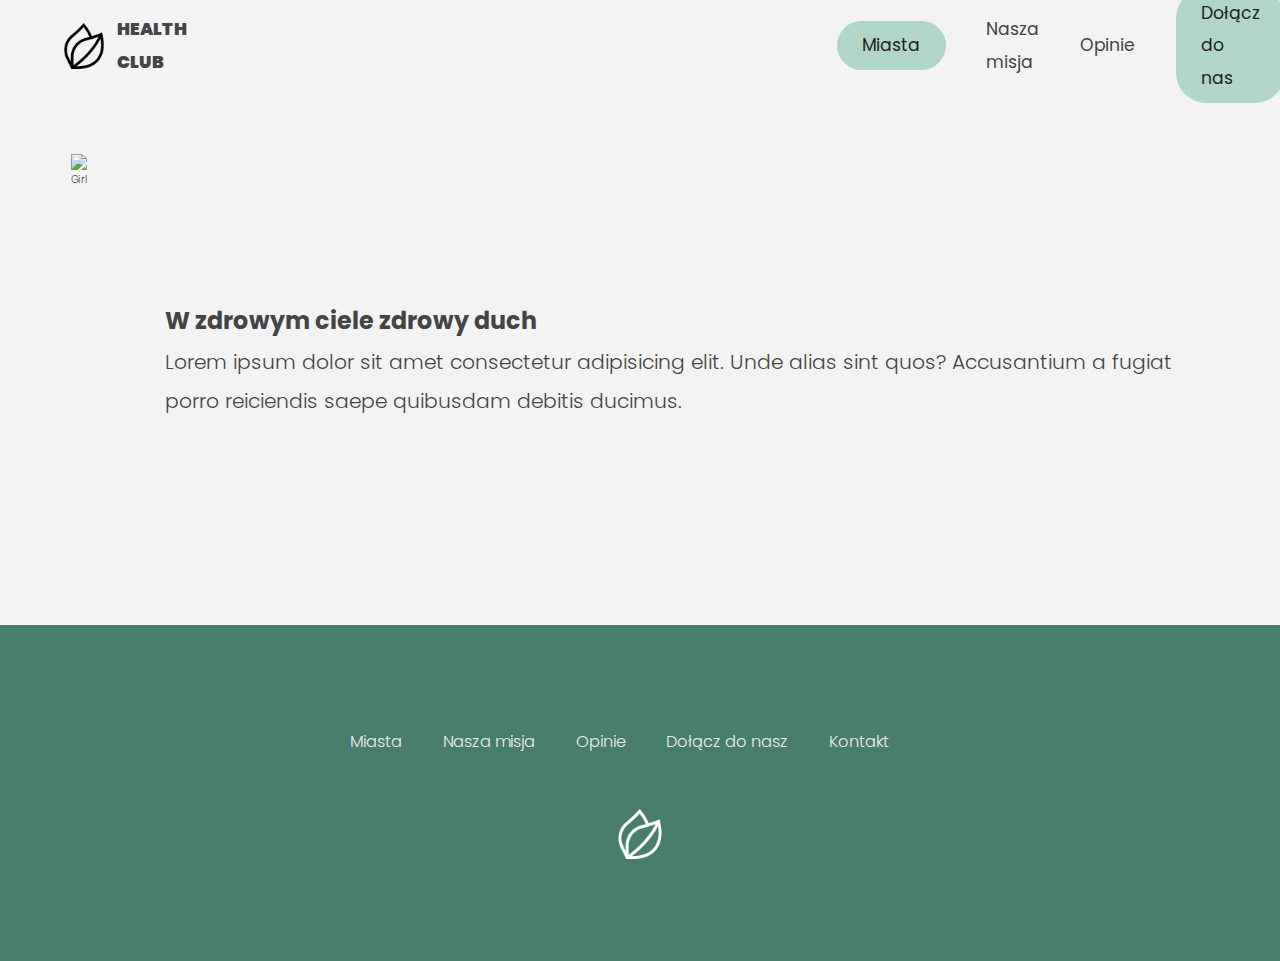
==== my-index.html @ a9ab5287 "init project" ====
<!DOCTYPE html>
<html lang="en">
  <head>
    <meta charset="UTF-8" />
    <meta http-equiv="X-UA-Compatible" content="IE=edge" />
    <meta name="viewport" content="width=device-width, initial-scale=1.0" />
    <link
      href="https://fonts.googleapis.com/css?family=Poppins:300,400,500,600&display=swap"
      rel="stylesheet"
    />
    <link rel="shortcut icon" type="image/png" href="img/white-leaf.png" />
    <link rel="stylesheet" href="my-style.css" />

    <title>Health club | Dołącz do nas</title>

    <script defer src="my-scipt.js"></script>
  </head>
  <body>
    <nav class="nav">
      <img src="img/leaf.png" alt="leaf logo" class="nav__logo" />
      <div class="logo__position">
        <a
          id="logo__weight"
          class="nav__link"
          href="https://www.healthclubs.com/"
          >HEALTH CLUB</a
        >
      </div>
      <ul class="nav__links">
        <li class="nav__item">
          <a onclick="myFunction()" class="nav__link nav__link--btn" href="#">
            Miasta
          </a>
          <div id="myDropdown" class="dropdown-content">
            <a href="#">Warszawa</a>
            <a href="#">Kraków</a>
            <a href="#">Poznań</a>
            <a href="#">Łódź</a>
          </div>
        </li>
        <li class="nav__item">
          <a class="nav__link" href="#">Nasza misja</a>
        </li>
        <li class="nav__item">
          <a class="nav__link" href="#">Opinie</a>
        </li>
        <li class="nav__item">
          <a class="nav__link nav__link--btn btn--show-modal" href="#"
            >Dołącz do nas</a
          >
        </li>
      </ul>
    </nav>

    <div class="modal hidden">
      <button class="btn--close-modal">&times;</button>
      <h2 class="modal__header">
        Wypełnij formularz<br />
        i razem z nami <br />
        dbaj o zdrowie
      </h2>
      <form class="modal__form">
        <label>Imię</label>
        <input type="text" />
        <label>Nazwisko</label>
        <input type="text" />
        <label>Adres e-mail</label>
        <input type="email" />
        <button class="btn">Dalej &rarr;</button>
      </form>
    </div>

    <div class="section-1">
      <img
        src="img/sports-girl-with-dumbbells.jpg"
        alt="Girl"
        class="girl__img"
      />
      <div class="girl__header">
        <h3>W zdrowym ciele zdrowy duch</h3>
        <p>
          Lorem ipsum dolor sit amet consectetur adipisicing elit. Unde alias
          sint quos? Accusantium a fugiat porro reiciendis saepe quibusdam
          debitis ducimus.
        </p>
      </div>
    </div>

    <footer class="footer">
      <ul class="footer__nav">
        <li class="footer__item">
          <a class="footer__link" href="#">Miasta</a>
        </li>
        <li class="footer__item">
          <a class="footer__link" href="#">Nasza misja</a>
        </li>
        <li class="footer__item">
          <a class="footer__link" href="#">Opinie</a>
        </li>
        <li class="footer__item">
          <a class="footer__link" href="#">Dołącz do nasz</a>
        </li>
        <li class="footer__item">
          <a class="footer__link" href="#">Kontakt</a>
        </li>
      </ul>
      <img src="img/white-leaf.png" alt="Logo" class="footer__logo" />
     
    </footer>

  </body>
</html>
---- my-style.css ----
:root {
  --color-primary: #89c4afa1;
}

* {
  margin: 0;
  padding: 0;
  box-sizing: inherit;
}

html {
  font-size: 63.5%;
  box-sizing: border-box;
}

body {
  font-family: 'Poppins', sans-serif;
  font-weight: 300;
  color: #444;
  line-height: 1.9;
  background-color: #f3f3f3;
}

.btn {
  display: inline-block;
  background-color: var(--color-primary);
  font-size: 1.6rem;
  font-family: inherit;
  font-weight: 500;
  border: none;
  padding: 1.25rem 4.5rem;
  border-radius: 10rem;
  cursor: pointer;
}

/* NAVIGATION */
.nav {
  display: flex;
  align-items: center;
  height: 9rem;
  width: 100%;
  padding: 0 6rem;
}

.nav__logo {
  height: 4.5rem;
}

.logo__position {
  padding-left: 1rem;
  padding-right: 60rem;
}

#logo__weight {
  font-weight: 900;
}

.nav__links {
  display: flex;
  align-items: center;
  list-style: none;
}

.nav__item {
  margin-left: 4rem;
}

.nav__link:link,
.nav__link:visited {
  font-size: 1.7rem;
  font-weight: 400;
  color: inherit;
  text-decoration: none;
  display: block;
}

/* GREEN CIRCLE */
.nav__link--btn:link,
.nav__link--btn:visited {
  padding: 0.8rem 2.5rem;
  border-radius: 3rem;
  background-color: var(--color-primary);
  color: #222;
}

.dropdown-content {
  font-size: 1.4rem;
  font-weight: 350;
  display: none;
  position: absolute;
  background-color: #f1f1f1;
  min-width: 160px;
  overflow: auto;
  box-shadow: 0px 8px 16px 0px rgba(0, 0, 0, 0.2);
}

.dropdown-content a {
  color: black;
  padding: 12px 16px;
  text-decoration: none;
  display: block;
}

.show {
  display: block;
}

/* FOOTER */
.footer {
  padding: 10rem 3rem;
  background-color: #477e6b;
  padding-bottom: 5rem;
}

.footer__nav {
  list-style: none;
  display: flex;
  justify-content: center;
  margin-bottom: 5rem;
}

.footer__item {
  margin-right: 4rem;
}

.footer__link {
  font-size: 1.6rem;
  color: #eee;
  text-decoration: none;
}

.footer__logo {
  height: 5rem;
  display: block;
  margin: 0 auto;
  margin-bottom: 5rem;
}

/* MODAL WINDOW */
.modal {
  position: fixed;
  top: 50%;
  left: 50%;
  transform: translate(-50%, -50%);
  max-width: 60rem;
  background-color: #f3f3f3;
  padding: 5rem 6rem;
  box-shadow: 0 4rem 6rem rgba(0, 0, 0, 0.3);
}

.overlay {
  position: fixed;
  top: 0;
  left: 0;
  width: 100%;
  height: 100%;
  background-color: rgba(0, 0, 0, 0.5);
  backdrop-filter: blur(4px);
}

.modal__header {
  font-size: 3.25rem;
  margin-bottom: 4.5rem;
  line-height: 1.5;
}

.modal__form {
  margin: 0 3rem;
  display: grid;
  grid-template-columns: 1fr 2fr;
  align-items: center;
  gap: 2.5rem;
}

.modal__form label {
  font-size: 1.7rem;
  font-weight: 500;
}

.modal__form input {
  font-size: 1.7rem;
  padding: 1rem 1.5rem;
  border: 1px solid #ddd;
  border-radius: 0.5rem;
}

.modal__form button {
  grid-column: 1 / span 2;
  justify-self: center;
  margin-top: 1rem;
}

.btn--close-modal {
  font-family: inherit;
  color: inherit;
  position: absolute;
  top: 0.5rem;
  right: 2rem;
  font-size: 4rem;
  cursor: pointer;
  border: none;
  background: none;
}

.hidden {
  visibility: hidden;
  opacity: 0;
}

/* SECTION 1 */
.section-1 {
  margin-top: 6.2rem;
  margin-bottom: 6rem;
    display: flex;
    align-items: center;
}

.girl__img {
  height: 410px;
  padding-left: 7rem;
}

.girl__header {
  font-size: 2rem;
  padding-left: 7rem;
  padding-right: 6rem;
}
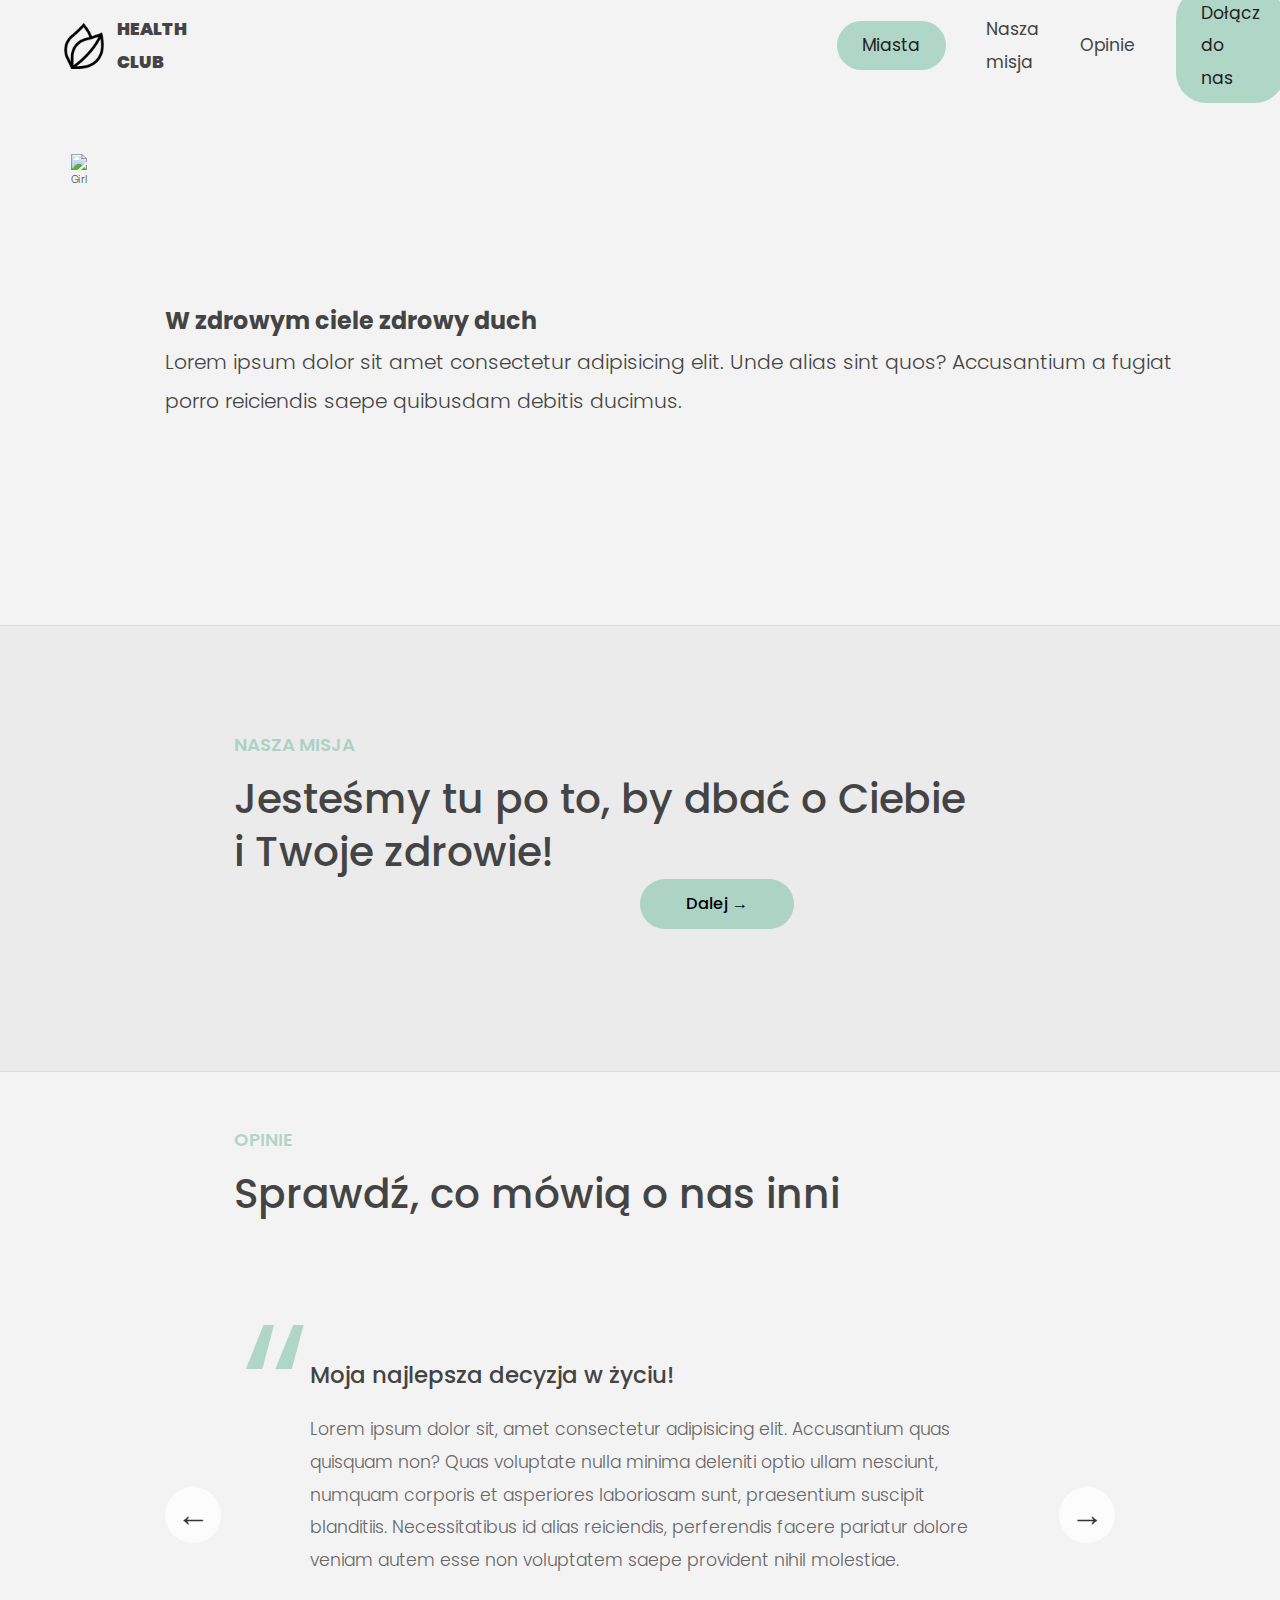
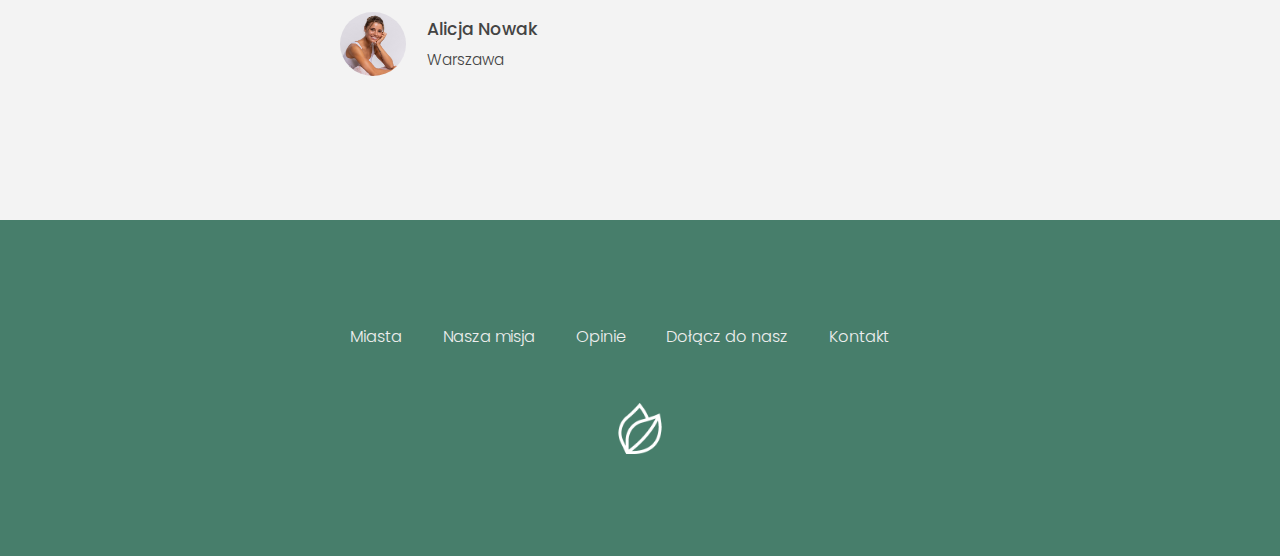
==== commit 4acc6437: "added validation form, another section, smooth scroll" ====
--- a/my-index.html
+++ b/my-index.html
@@ -8,7 +8,7 @@
       href="https://fonts.googleapis.com/css?family=Poppins:300,400,500,600&display=swap"
       rel="stylesheet"
     />
-    <link rel="shortcut icon" type="image/png" href="img/white-leaf.png" />
+    <link rel="shortcut icon" type="image/png" href="img/leaf.png" />
     <link rel="stylesheet" href="my-style.css" />
 
     <title>Health club | Dołącz do nas</title>
@@ -28,10 +28,10 @@
       </div>
       <ul class="nav__links">
         <li class="nav__item">
-          <a onclick="myFunction()" class="nav__link nav__link--btn" href="#">
+          <a onclick="dropdownMenu()" class="nav__link nav__link--btn" href="#">
             Miasta
           </a>
-          <div id="myDropdown" class="dropdown-content">
+          <div id="dropdownMenu" class="dropdown-content">
             <a href="#">Warszawa</a>
             <a href="#">Kraków</a>
             <a href="#">Poznań</a>
@@ -39,10 +39,10 @@
           </div>
         </li>
         <li class="nav__item">
-          <a class="nav__link" href="#">Nasza misja</a>
+          <a class="nav__link" href="#section--mission">Nasza misja</a>
         </li>
         <li class="nav__item">
-          <a class="nav__link" href="#">Opinie</a>
+          <a class="nav__link" href="#section--slider">Opinie</a>
         </li>
         <li class="nav__item">
           <a class="nav__link nav__link--btn btn--show-modal" href="#"
@@ -60,17 +60,32 @@
         dbaj o zdrowie
       </h2>
       <form class="modal__form">
-        <label>Imię</label>
-        <input type="text" />
-        <label>Nazwisko</label>
-        <input type="text" />
-        <label>Adres e-mail</label>
-        <input type="email" />
-        <button class="btn">Dalej &rarr;</button>
+        <div class="form-control">
+          <label>Imię</label>
+          <input type="text" id="username" />
+          <small>Error message</small>
+        </div>
+        <div class="form-control">
+          <label>Nazwisko</label>
+          <input type="text" id="surname" />
+          <small>Error message</small>
+        </div>
+        <div class="form-control">
+          <label>Wiek</label>
+          <input type="number" id="age" min="18" />
+          <small>Error message</small>
+        </div>
+        <div class="form-control">
+          <label>Adres e-mail</label>
+          <input type="email" id="email" />
+          <small>Error message</small>
+        </div>
+        <button class="btn" type="submit">Dalej &rarr;</button>
       </form>
     </div>
+    <div class="overlay hidden"></div>
 
-    <div class="section-1">
+    <div class="section-girl">
       <img
         src="img/sports-girl-with-dumbbells.jpg"
         alt="Girl"
@@ -85,6 +100,75 @@
         </p>
       </div>
     </div>
+
+    <section class="section__mission" id="section--mission">
+      <div class="section__title--mission">
+        <h2 class="section__description">NASZA MISJA</h2>
+        <h1 class="section__header">Jesteśmy tu po to, by dbać o Ciebie<br />i Twoje zdrowie!</h1>
+        <button class="btn__mission">Dalej &rarr;</button>
+      </div>
+      
+
+    </section>
+
+    <section class="section" id="section--slider">
+      <div class="section__title section__title--testimonials">
+        <h2 class="section__description">OPINIE</h2>
+        <h3 class="section__header">Sprawdź, co mówią o nas inni</h3>
+      </div>
+
+      <div class="slider">
+        <div class="slide">
+          <div class="testimonial">
+            <h5 class="testimonial__header">Moja najlepsza decyzja w życiu!</h5>
+            <blockquote class="testimonial__text">
+              Lorem ipsum dolor sit, amet consectetur adipisicing elit.
+              Accusantium quas quisquam non? Quas voluptate nulla minima
+              deleniti optio ullam nesciunt, numquam corporis et asperiores
+              laboriosam sunt, praesentium suscipit blanditiis. Necessitatibus
+              id alias reiciendis, perferendis facere pariatur dolore veniam
+              autem esse non voluptatem saepe provident nihil molestiae.
+            </blockquote>
+            <address class="testimonial__author">
+              <img
+                src="img/testimonial-alicja.jpg"
+                alt=""
+                class="testimonial__photo"
+              />
+              <h6 class="testimonial__name">Alicja Nowak</h6>
+              <p class="testimonial__location">Warszawa</p>
+            </address>
+          </div>
+        </div>
+
+        <div class="slide">
+          <div class="testimonial">
+            <h5 class="testimonial__header">
+              Drugi raz wybrałabym HEALTH CLUB
+            </h5>
+            <blockquote class="testimonial__text">
+              Quisquam itaque deserunt ullam, quia ea repellendus provident,
+              ducimus neque ipsam modi voluptatibus doloremque, corrupti
+              laborum. Incidunt numquam perferendis veritatis neque repellendus.
+              Lorem, ipsum dolor sit amet consectetur adipisicing elit. Illo
+              deserunt exercitationem deleniti.
+            </blockquote>
+            <address class="testimonial__author">
+              <img
+                src="img/testimonial-aneta.jpg"
+                alt=""
+                class="testimonial__photo"
+              />
+              <h6 class="testimonial__name">Aneta Kowalska</h6>
+              <p class="testimonial__location">Gdańsk</p>
+            </address>
+          </div>
+        </div>
+
+        <button class="slider__btn slider__btn--left">&larr;</button>
+        <button class="slider__btn slider__btn--right">&rarr;</button>
+      </div>
+    </section>
 
     <footer class="footer">
       <ul class="footer__nav">
@@ -105,8 +189,6 @@
         </li>
       </ul>
       <img src="img/white-leaf.png" alt="Logo" class="footer__logo" />
-     
     </footer>
-
   </body>
 </html>
--- a/my-style.css
+++ b/my-style.css
@@ -1,5 +1,6 @@
 :root {
   --color-primary: #89c4afa1;
+  --color-primary-darker: #5fad92a1;
 }
 
 * {
@@ -31,6 +32,11 @@
   padding: 1.25rem 4.5rem;
   border-radius: 10rem;
   cursor: pointer;
+  transition: all 0.3s;
+}
+
+.btn:hover {
+  background-color: var(--color-primary-darker);
 }
 
 /* NAVIGATION */
@@ -144,8 +150,10 @@
   transform: translate(-50%, -50%);
   max-width: 60rem;
   background-color: #f3f3f3;
-  padding: 5rem 6rem;
+  padding: 4rem 4rem;
   box-shadow: 0 4rem 6rem rgba(0, 0, 0, 0.3);
+  z-index: 1000;
+  transition: all 0.5s;
 }
 
 .overlay {
@@ -156,16 +164,17 @@
   height: 100%;
   background-color: rgba(0, 0, 0, 0.5);
   backdrop-filter: blur(4px);
+  z-index: 100;
+  transition: all 0.5s;
 }
 
 .modal__header {
   font-size: 3.25rem;
-  margin-bottom: 4.5rem;
+  margin-bottom: 4rem;
   line-height: 1.5;
 }
 
 .modal__form {
-  margin: 0 3rem;
   display: grid;
   grid-template-columns: 1fr 2fr;
   align-items: center;
@@ -207,12 +216,42 @@
   opacity: 0;
 }
 
-/* SECTION 1 */
-.section-1 {
+/* FORM VALIDATION */
+.form-control {
+  margin-bottom: 10px;
+  padding-bottom: 25px;
+  padding-right: 15px;
+  position: relative;
+}
+
+.form-control.success input {
+  border-color: #2ecc71;
+}
+
+.form-control.error input {
+  border-color: #e74c3c;
+  background-color: rgba(238, 185, 185, 0.247);
+}
+
+.form-control small {
+  font-size: 1.1rem;
+  color: #e74c3c;
+  position: absolute;
+  bottom: 0;
+  left: 0;
+  visibility: hidden;
+}
+
+.form-control.error small {
+  visibility: visible;
+}
+
+/* SECTION girl */
+.section-girl {
   margin-top: 6.2rem;
   margin-bottom: 6rem;
-    display: flex;
-    align-items: center;
+  display: flex;
+  align-items: center;
 }
 
 .girl__img {
@@ -225,3 +264,168 @@
   padding-left: 7rem;
   padding-right: 6rem;
 }
+
+/* SECTION mission */
+.section__mission {
+  padding-top: 10rem;
+  padding-bottom: 10rem;
+  border-top: 1px solid #ddd;
+  background-color: #5353530c;
+}
+
+.section__title--mission {
+  max-width: 80rem; 
+  margin: 0 auto 4rem auto;
+}
+
+.btn__mission {
+  background-color: var(--color-primary);
+  position: relative;
+  top: 55%;
+  left: 50%;
+  font-size: 1.6rem;
+  font-family: inherit;
+  font-weight: 500;
+  border: none;
+  padding: 1.25rem 4.5rem;
+  border-radius: 10rem;
+  cursor: pointer;
+  transition: all 0.3s;
+}
+
+/* SECTION slider */
+.section {
+  padding: 5rem 1rem;
+  border-top: 1px solid #ddd;
+
+  transition: transform 1s, opacity 1s;
+}
+
+.section__title {
+  max-width: 80rem;
+  margin: 0 auto 8rem auto;
+}
+
+.section__description {
+  font-size: 1.8rem;
+  font-weight: 600;
+  text-transform: uppercase;
+  color: var(--color-primary);
+  margin-bottom: 1rem;
+}
+
+.section__header {
+  font-size: 4rem;
+  line-height: 1.3;
+  font-weight: 500;
+}
+
+.slider {
+  max-width: 100rem;
+  height: 50rem;
+  margin: 0 auto;
+  position: relative;
+
+  /* IN THE END */
+  overflow: hidden;
+}
+
+.slide {
+  position: absolute;
+  top: 0;
+  width: 100%;
+  height: 50rem;
+
+  display: flex;
+  align-items: center;
+  justify-content: center;
+
+  /* THIS creates the animation! */
+  transition: transform 1s;
+}
+
+.slider__btn {
+  position: absolute;
+  top: 50%;
+  z-index: 10;
+
+  border: none;
+  background: rgba(255, 255, 255, 0.7);
+  font-family: inherit;
+  color: #333;
+  border-radius: 50%;
+  height: 5.5rem;
+  width: 5.5rem;
+  font-size: 3.25rem;
+  cursor: pointer;
+}
+
+.slider__btn--left {
+  left: 6%;
+  transform: translate(-50%, -50%);
+}
+
+.slider__btn--right {
+  right: 6%;
+  transform: translate(50%, -50%);
+}
+
+/* TESTIMONIALS */
+.testimonial {
+  width: 65%;
+  position: relative;
+}
+
+.testimonial::before {
+  content: '\201C';
+  position: absolute;
+  top: -5.7rem;
+  left: -6.8rem;
+  line-height: 1;
+  font-size: 20rem;
+  font-family: inherit;
+  color: var(--color-primary);
+  z-index: -1;
+}
+
+.testimonial__header {
+  font-size: 2.25rem;
+  font-weight: 500;
+  margin-bottom: 1.5rem;
+}
+
+.testimonial__text {
+  font-size: 1.7rem;
+  margin-bottom: 3.5rem;
+  color: #666;
+}
+
+.testimonial__author {
+  margin-left: 3rem;
+  font-style: normal;
+
+  display: grid;
+  grid-template-columns: 6.5rem 1fr;
+  column-gap: 2rem;
+}
+
+.testimonial__photo {
+  grid-row: 1 / span 2;
+  width: 6.5rem;
+  border-radius: 50%;
+}
+
+.testimonial__name {
+  font-size: 1.7rem;
+  font-weight: 500;
+  align-self: end;
+  margin: 0;
+}
+
+.testimonial__location {
+  font-size: 1.5rem;
+}
+
+.section__title--testimonials {
+  margin-bottom: 4rem;
+}
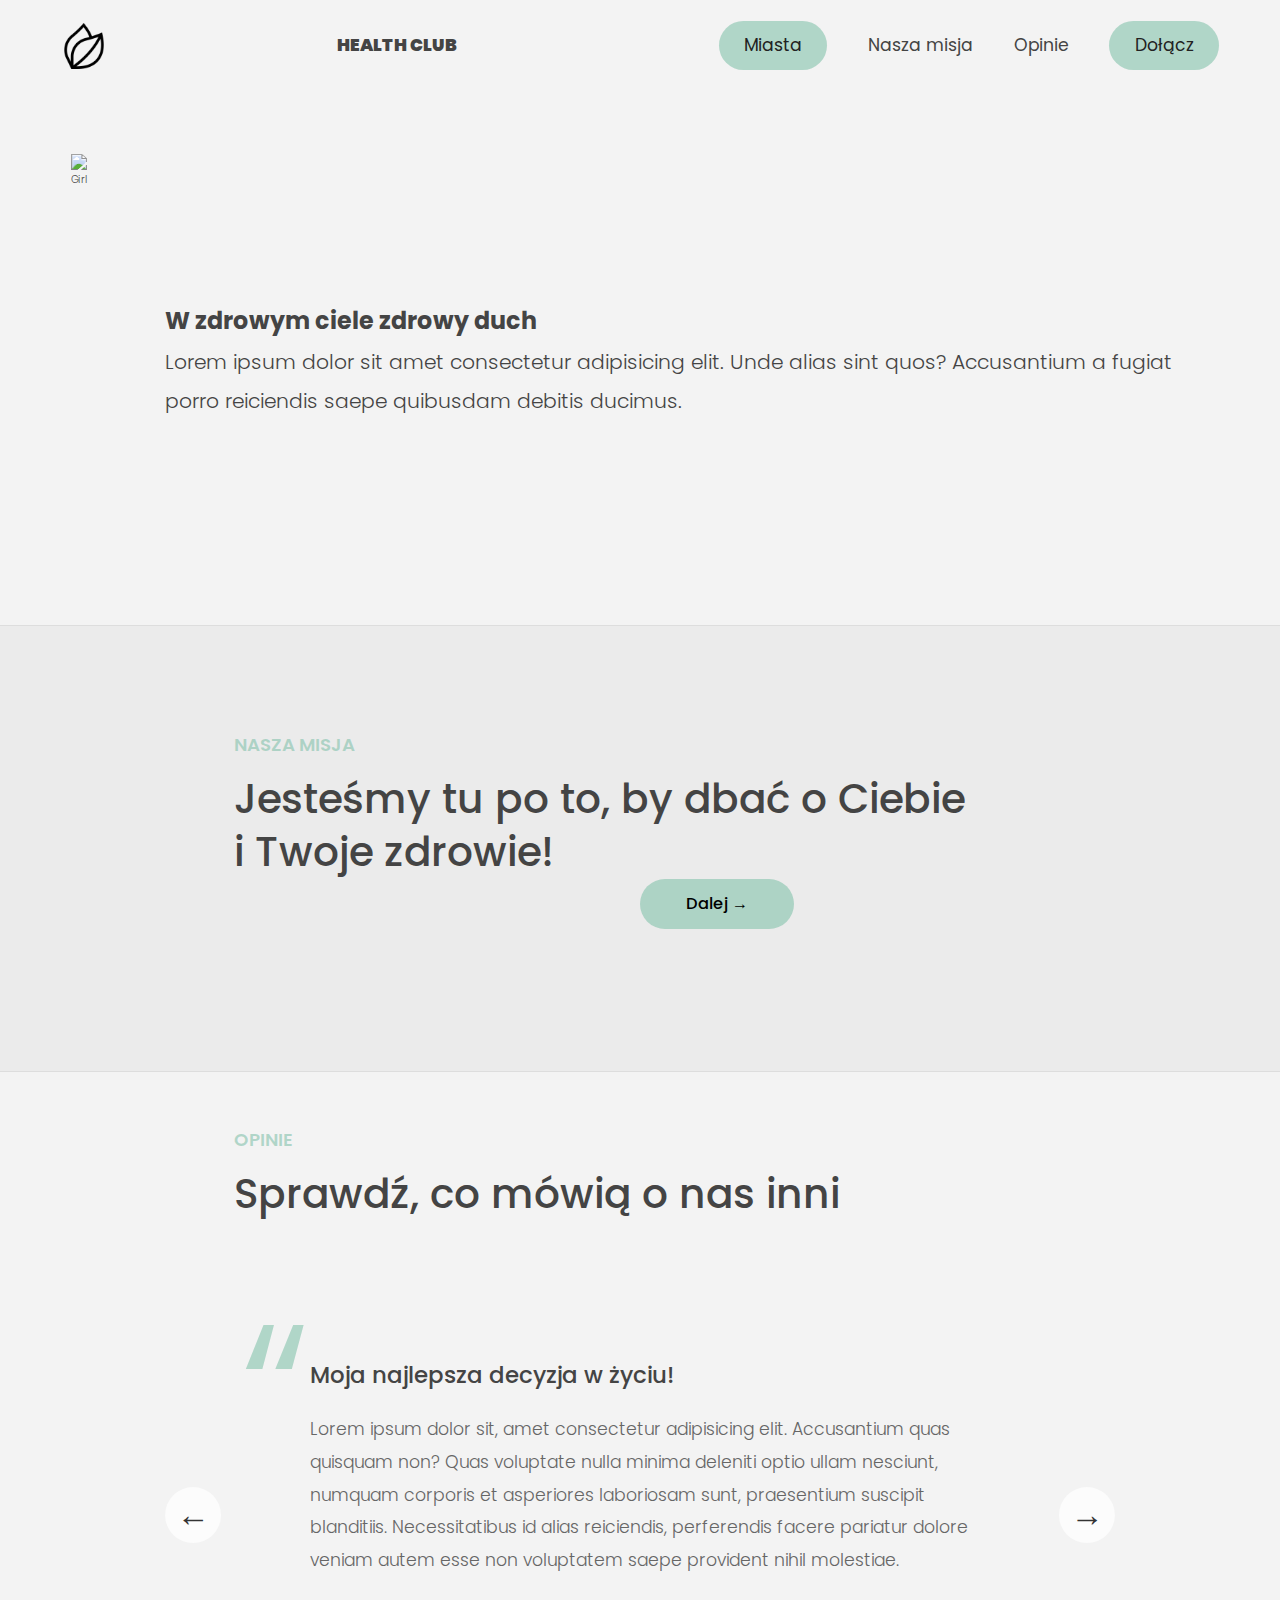
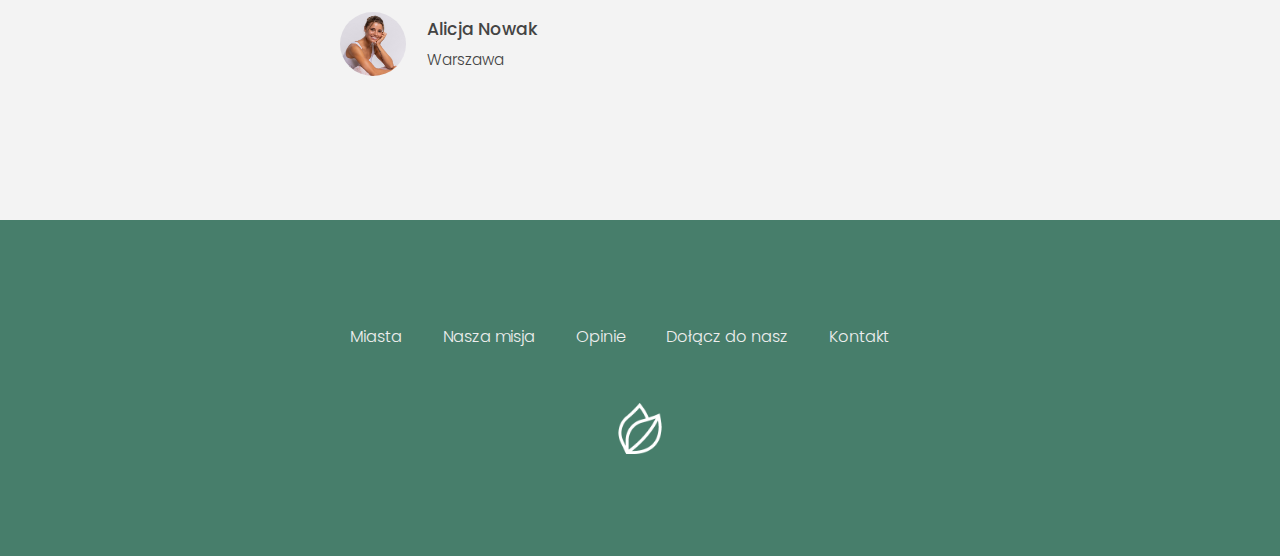
==== commit 49abe2b8: "init responsive" ====
--- a/my-index.html
+++ b/my-index.html
@@ -46,10 +46,15 @@
         </li>
         <li class="nav__item">
           <a class="nav__link nav__link--btn btn--show-modal" href="#"
-            >Dołącz do nas</a
+            >Dołącz</a
           >
         </li>
       </ul>
+      <div class="hamburger">
+        <span class="bar"></span>
+        <span class="bar"></span>
+        <span class="bar"></span>
+      </div>
     </nav>
 
     <div class="modal hidden">
@@ -70,11 +75,11 @@
           <input type="text" id="surname" />
           <small>Error message</small>
         </div>
-        <div class="form-control">
+        <!-- <div class="form-control">
           <label>Wiek</label>
           <input type="number" id="age" min="18" />
           <small>Error message</small>
-        </div>
+        </div> -->
         <div class="form-control">
           <label>Adres e-mail</label>
           <input type="email" id="email" />
@@ -104,11 +109,11 @@
     <section class="section__mission" id="section--mission">
       <div class="section__title--mission">
         <h2 class="section__description">NASZA MISJA</h2>
-        <h1 class="section__header">Jesteśmy tu po to, by dbać o Ciebie<br />i Twoje zdrowie!</h1>
+        <h1 class="section__header">
+          Jesteśmy tu po to, by dbać o Ciebie<br />i Twoje zdrowie!
+        </h1>
         <button class="btn__mission">Dalej &rarr;</button>
       </div>
-      
-
     </section>
 
     <section class="section" id="section--slider">
--- a/my-style.css
+++ b/my-style.css
@@ -42,19 +42,33 @@
 /* NAVIGATION */
 .nav {
   display: flex;
+  justify-content: space-between;
   align-items: center;
   height: 9rem;
   width: 100%;
   padding: 0 6rem;
 }
 
+.hamburger {
+  display: none;
+}
+
+.bar {
+  display: block;
+  width: 25px;
+  height: 3px;
+  margin: 5px auto;
+  -webkit-transition: all 0.3s ease-in-out;
+  transition: all 0.3s ease-in-out;
+  background-color: #101010;
+}
+
 .nav__logo {
   height: 4.5rem;
 }
 
 .logo__position {
   padding-left: 1rem;
-  padding-right: 60rem;
 }
 
 #logo__weight {
@@ -64,6 +78,7 @@
 .nav__links {
   display: flex;
   align-items: center;
+  float: right;
   list-style: none;
 }
 
@@ -109,6 +124,49 @@
 
 .show {
   display: block;
+}
+
+@media only screen and (max-width: 768px) {
+  .nav__links {
+    position: fixed;
+    left: -100%;
+    top: 5rem;
+    flex-direction: column;
+    background-color: #fff;
+    width: 100%;
+    border-radius: 10px;
+    text-align: center;
+    transition: 0.3s;
+    box-shadow: 0 10px 27px rgba(0, 0, 0, 0.05);
+  }
+
+  .nav__links.active {
+    left: 0;
+  }
+
+  .nav-item {
+    margin: 2.5rem 0;
+  }
+
+  .hamburger {
+    display: block;
+    cursor: pointer;
+    float: right;
+  }
+
+  .hamburger.active .bar:nth-child(2) {
+    opacity: 0;
+  }
+
+  .hamburger.active .bar:nth-child(1) {
+    -webkit-transform: translateY(8px) rotate(45deg);
+    transform: translateY(8px) rotate(45deg);
+  }
+
+  .hamburger.active .bar:nth-child(3) {
+    -webkit-transform: translateY(-8px) rotate(-45deg);
+    transform: translateY(-8px) rotate(-45deg);
+  }
 }
 
 /* FOOTER */
@@ -175,10 +233,7 @@
 }
 
 .modal__form {
-  display: grid;
-  grid-template-columns: 1fr 2fr;
   align-items: center;
-  gap: 2.5rem;
 }
 
 .modal__form label {
@@ -191,6 +246,7 @@
   padding: 1rem 1.5rem;
   border: 1px solid #ddd;
   border-radius: 0.5rem;
+  display: block;
 }
 
 .modal__form button {
@@ -218,10 +274,8 @@
 
 /* FORM VALIDATION */
 .form-control {
-  margin-bottom: 10px;
-  padding-bottom: 25px;
-  padding-right: 15px;
-  position: relative;
+  display: flex;
+  flex-direction: column;
 }
 
 .form-control.success input {
@@ -236,7 +290,6 @@
 .form-control small {
   font-size: 1.1rem;
   color: #e74c3c;
-  position: absolute;
   bottom: 0;
   left: 0;
   visibility: hidden;
@@ -244,6 +297,13 @@
 
 .form-control.error small {
   visibility: visible;
+}
+
+@media only screen and (max-width: 768px) {
+  .modal {
+    width: 100%;
+    margin: 0;
+  }
 }
 
 /* SECTION girl */
@@ -257,6 +317,7 @@
 .girl__img {
   height: 410px;
   padding-left: 7rem;
+  max-width: 100%;
 }
 
 .girl__header {
@@ -274,7 +335,7 @@
 }
 
 .section__title--mission {
-  max-width: 80rem; 
+  max-width: 80rem;
   margin: 0 auto 4rem auto;
 }
 
